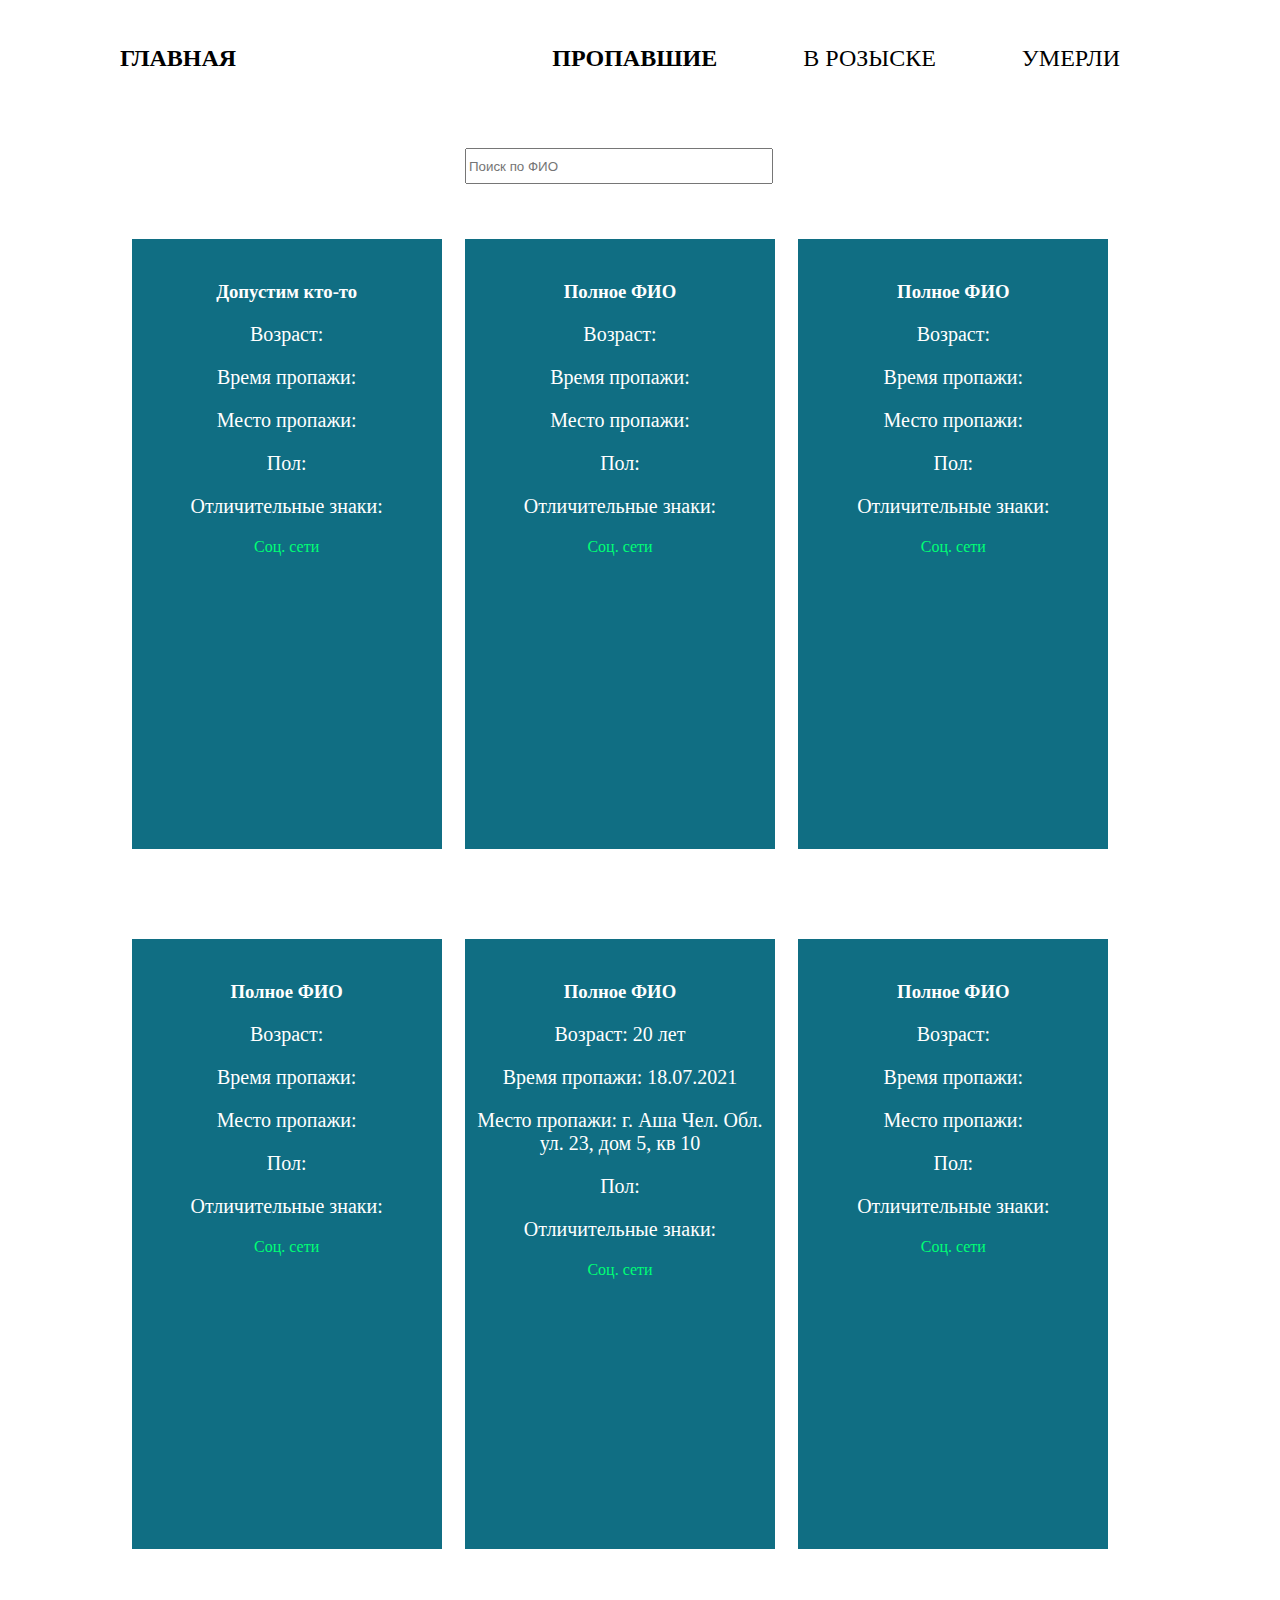
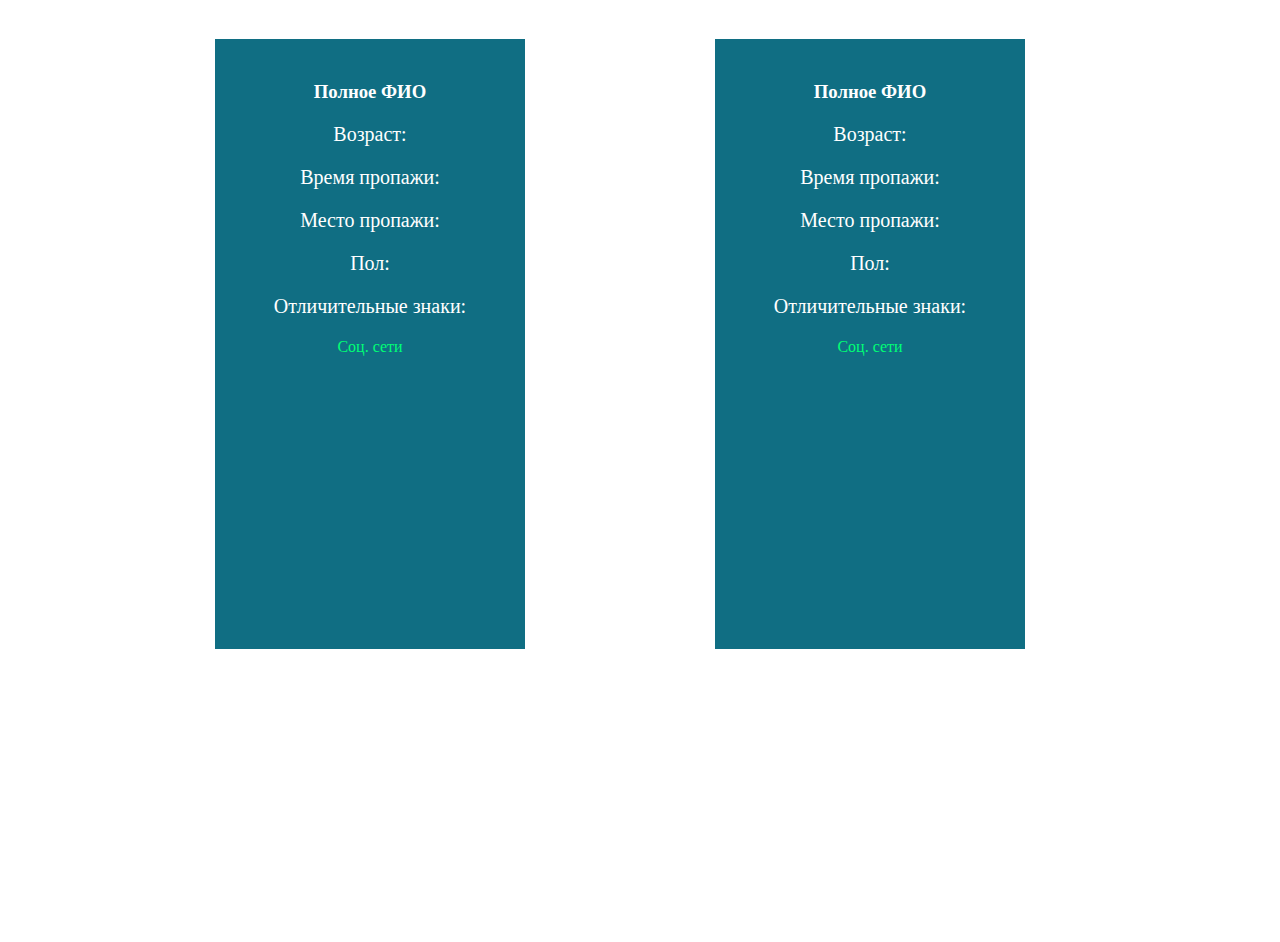
==== pot.html @ 6f7119db "Add files via upload" ====
<!DOCTYPE html>
<html lang="ru">
<head>
    <meta charset="UTF-8">
    <meta name="viewport" content="width=device-width, initial-scale=1.0">
    <title>P-23</title>
    <link rel="stylesheet" href="css/style.css">
</head>
<body>
    <script type="text/javascript" src="js/script.js"></script>
    <header>
        <a id="logo" href="index.html">Главная</a>
            <nav id="mainnav">
                <ul>
                    <li class="active"><a href="pot.html">Пропавшие</a></li>
                    <li><a href="roz.html">В розыске</a></li>
                    <li><a href="ume.html">умерли</a></li>
                </ul>
            </nav>
    </header>
    <main>
        <input id="searchbar"
               onkeyup="search_animal()"
               type="text" name="search"
               placeholder="Поиск по ФИО">
        <div class="flex-container">
            <div class="flex-elem">
                <img src="img/2.png" alt="" class="im">
                <h3>Допустим кто-то</h3>
                <p class="t">Возраст:</p>
                <p class="t">Время пропажи:</p>
                <p class="t">Место пропажи:</p>
                <p class="t">Пол:</p>
                <p class="t">Отличительные знаки:</p>
                <a href="https://vk.com/andrey16000" target="_blank" class="ss">Соц. сети</a>
            </div>
            <div class="flex-elem">
                <img src="img/2.png" alt="" class="im">
                <h3>Полное ФИО</h3>
                <p class="t">Возраст:</p>
                <p class="t">Время пропажи:</p>
                <p class="t">Место пропажи:</p>
                <p class="t">Пол:</p>
                <p class="t">Отличительные знаки:</p>
                <a href="https://vk.com/andrey16000" target="_blank" class="ss">Соц. сети</a>
            </div>
            <div class="flex-elem">
                <img src="img/1.jpg" alt="" class="im">
                <h3>Полное ФИО</h3>
                <p class="t">Возраст:</p>
                <p class="t">Время пропажи:</p>
                <p class="t">Место пропажи:</p>
                <p class="t">Пол:</p>
                <p class="t">Отличительные знаки:</p>
                <a href="https://vk.com/andrey16000" target="_blank" class="ss">Соц. сети</a>
            </div>
            <div class="flex-elem">
                <img src="img/1.jpg" alt="" class="im">
                <h3>Полное ФИО</h3>
                <p class="t">Возраст:</p>
                <p class="t">Время пропажи:</p>
                <p class="t">Место пропажи:</p>
                <p class="t">Пол:</p>
                <p class="t">Отличительные знаки:</p>
                <a href="https://vk.com/andrey16000" target="_blank" class="ss">Соц. сети</a>
            </div>
            <div class="flex-elem">
                <img src="img/2.png" alt="" class="im">
                <h3>Полное ФИО</h3>
                <p class="t">Возраст: 20 лет</p>
                <p class="t">Время пропажи: 18.07.2021</p>
                <p class="t">Место пропажи: г. Аша Чел. Обл. ул. 23, дом 5, кв 10</p>
                <p class="t">Пол:</p>
                <p class="t">Отличительные знаки:</p>
                <a href="https://vk.com/andrey16000" target="_blank" class="ss">Соц. сети</a>
            </div>
            <div class="flex-elem">
                <img src="img/1.jpg" alt="" class="im">
                <h3>Полное ФИО</h3>
                <p class="t">Возраст:</p>
                <p class="t">Время пропажи:</p>
                <p class="t">Место пропажи:</p>
                <p class="t">Пол:</p>
                <p class="t">Отличительные знаки:</p>
                <a href="https://vk.com/andrey16000" target="_blank" class="ss">Соц. сети</a>
            </div>
            <div class="flex-elem">
                <img src="img/1.jpg" alt="" class="im">
                <h3>Полное ФИО</h3>
                <p class="t">Возраст:</p>
                <p class="t">Время пропажи:</p>
                <p class="t">Место пропажи:</p>
                <p class="t">Пол:</p>
                <p class="t">Отличительные знаки:</p>
                <a href="https://vk.com/andrey16000" target="_blank" class="ss">Соц. сети</a>
            </div>
            <div class="flex-elem">
                <img src="img/1.jpg" alt="" class="im">
                <h3>Полное ФИО</h3>
                <p class="t">Возраст:</p>
                <p class="t">Время пропажи:</p>
                <p class="t">Место пропажи:</p>
                <p class="t">Пол:</p>
                <p class="t">Отличительные знаки:</p>
                <a href="https://vk.com/andrey16000" target="_blank" class="ss">Соц. сети</a>
            </div>
        </div>
    </main>
    <footer>

    </footer>
    
</body>
</html>
---- css/style.css ----
body {
    background-color: white;
}
h1 {
    color: white;
}
p {
    color: white;
    font-size: 20px;
}
.info1 {
    margin-top: 50px;
    text-align: center;
    color: black;
}
h3 {
    color: white;
}
.flex-container {
    display: flex;
    width: 1000px;
    height: 2100px;
    text-align: center;
    justify-content: space-around;
    flex-wrap: wrap;
    align-items: center;
}
.flex-elem {
    width: 300px;
    height: 600px;
    text-align: center;
    margin-top: 20px;
    border: 5px solid #106E83;
    background-color: #106E83;
    text-decoration: none;
}
header {
    height:70px;
    width: 1040px;
    margin: 0 auto;
}
footer{   
    margin: -100px auto 0;
    position: relative;
    height: 100px;
    width: 1040px;
    margin: 0 auto; 
    margin-top: 50px;
}
#logo {
    text-transform: uppercase;
    text-decoration: none;
    color: black;
    font-weight: bold;
    line-height: 100px;
    font-size: 24px;
    float: left;
}
a {
    text-decoration: none;
}
.ss {
    color: #00FF75;
}
#mainnav ul {
    list-style: none;
    margin: 0;
    padding-left: 0;
    text-align: center;
}
#mainnav li {
    display: inline;
    margin: 40px;
}
#mainnav a {
    text-decoration: none;
    color: black;
}
#mainnav a:hover {
    color: green;
    text-decoration: none;
}
main{
    padding-bottom: 100px;
    width: 1040px;
    margin: 0 auto;  
}
#mainnav li.active a {
    font-weight: bold;
}
#mainnav {
    text-transform: uppercase;
    text-decoration: none;
    line-height: 100px;
    font-size: 24px;
    float: right;
}
.im {
    max-width: 200px;
}
#searchbar {
    margin-left: 345px;
    margin-top: 40px;
    width: 300px;
    height: 30px;
}
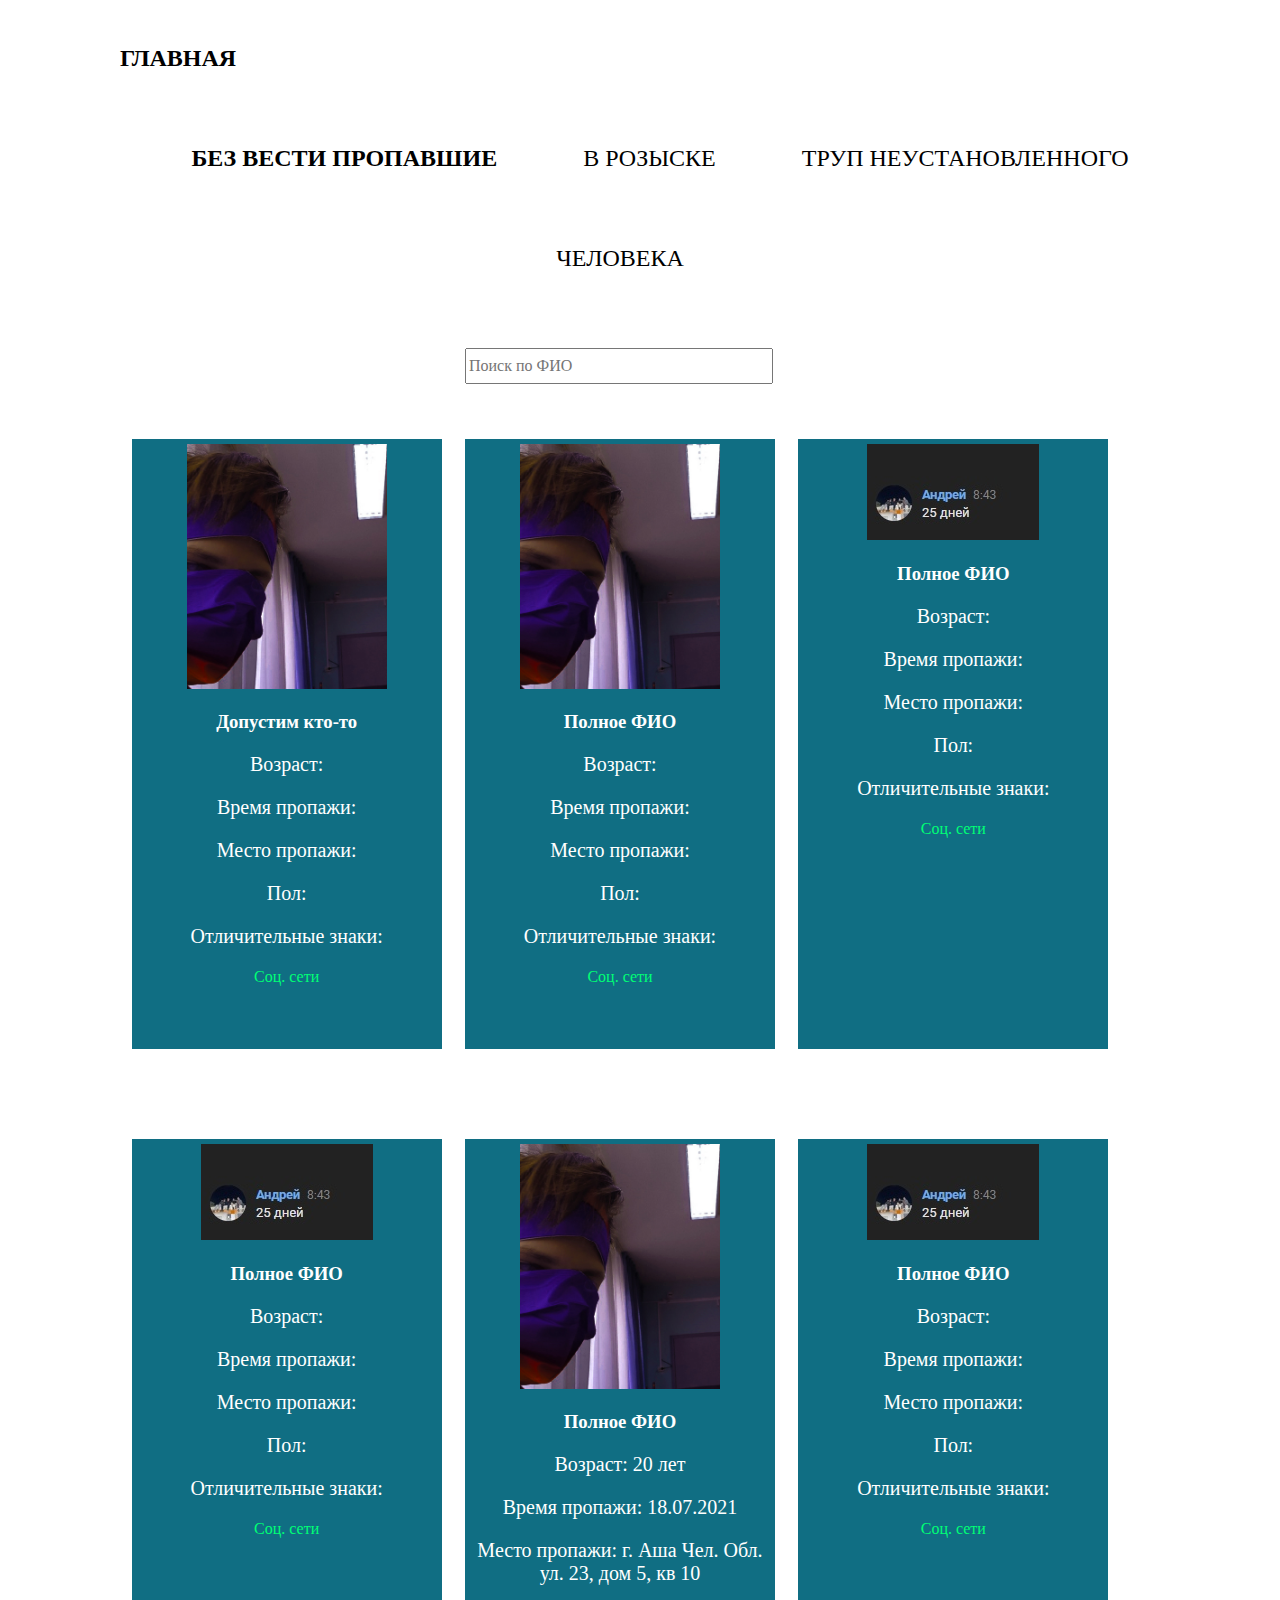
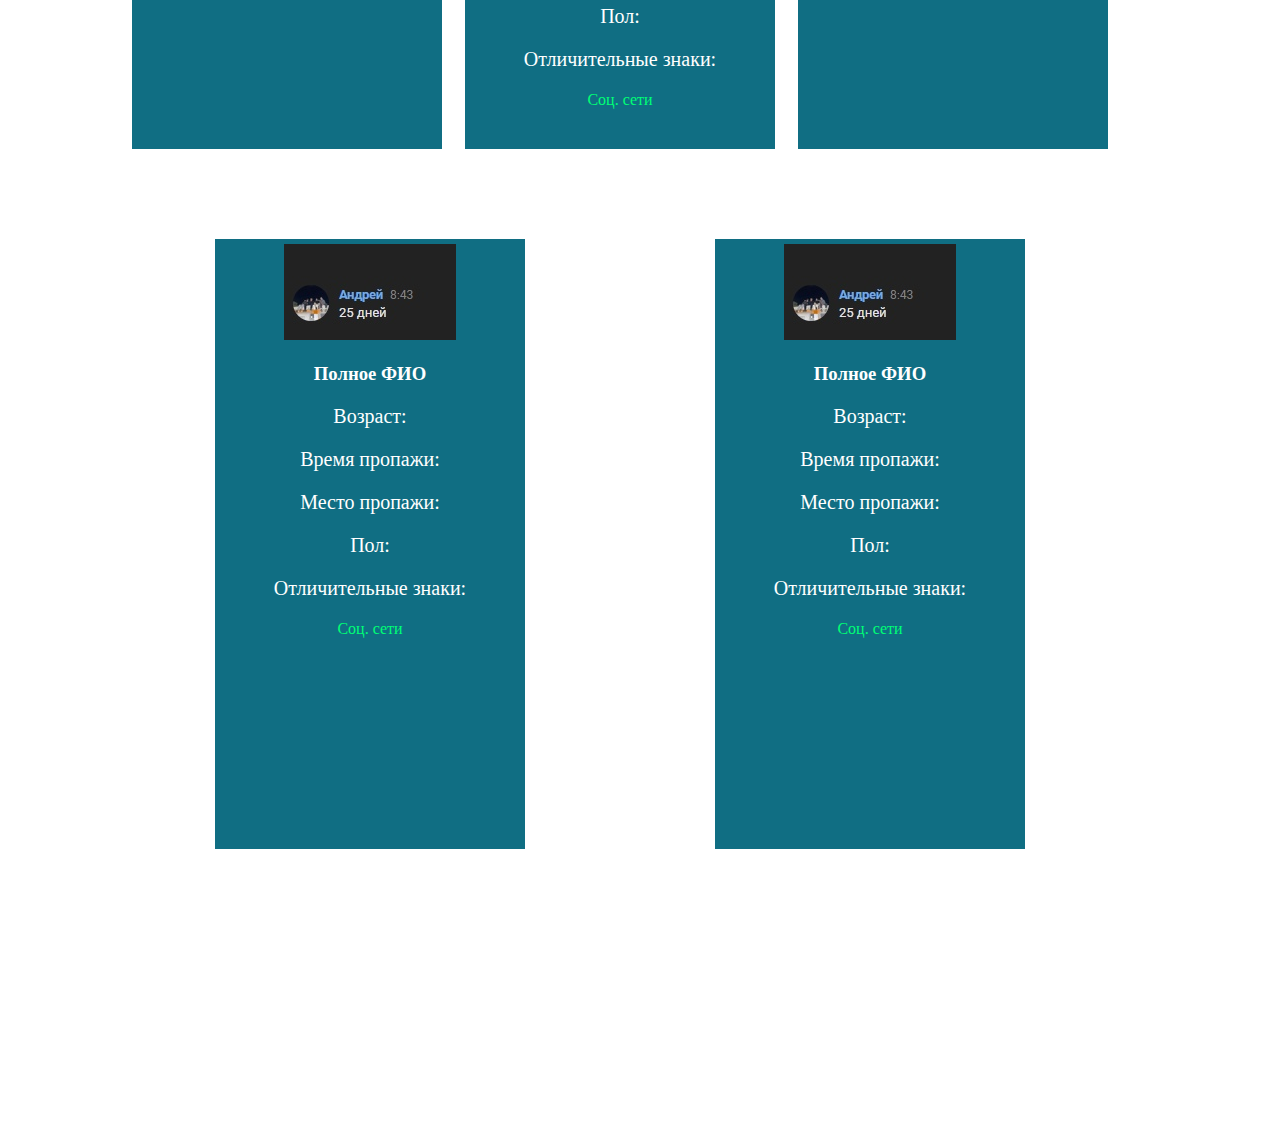
==== commit ff28c7d3: "Update pot.html" ====
--- a/pot.html
+++ b/pot.html
@@ -12,9 +12,9 @@
         <a id="logo" href="index.html">Главная</a>
             <nav id="mainnav">
                 <ul>
-                    <li class="active"><a href="pot.html">Пропавшие</a></li>
+                    <li class="active"><a href="pot.html">Без вести пропавшие</a></li>
                     <li><a href="roz.html">В розыске</a></li>
-                    <li><a href="ume.html">умерли</a></li>
+                    <li><a href="ume.html">Труп неустановленного человека</a></li>
                 </ul>
             </nav>
     </header>
@@ -26,7 +26,7 @@
         <div class="flex-container">
             <div class="flex-elem">
                 <img src="img/2.png" alt="" class="im">
-                <h3>Допустим кто-то</h3>
+                <h3 class="zag">Допустим кто-то</h3>
                 <p class="t">Возраст:</p>
                 <p class="t">Время пропажи:</p>
                 <p class="t">Место пропажи:</p>
@@ -36,7 +36,7 @@
             </div>
             <div class="flex-elem">
                 <img src="img/2.png" alt="" class="im">
-                <h3>Полное ФИО</h3>
+                <h3 class="zag">Полное ФИО</h3>
                 <p class="t">Возраст:</p>
                 <p class="t">Время пропажи:</p>
                 <p class="t">Место пропажи:</p>
@@ -46,7 +46,7 @@
             </div>
             <div class="flex-elem">
                 <img src="img/1.jpg" alt="" class="im">
-                <h3>Полное ФИО</h3>
+                <h3 class="zag">Полное ФИО</h3>
                 <p class="t">Возраст:</p>
                 <p class="t">Время пропажи:</p>
                 <p class="t">Место пропажи:</p>
@@ -56,7 +56,7 @@
             </div>
             <div class="flex-elem">
                 <img src="img/1.jpg" alt="" class="im">
-                <h3>Полное ФИО</h3>
+                <h3 class="zag">Полное ФИО</h3>
                 <p class="t">Возраст:</p>
                 <p class="t">Время пропажи:</p>
                 <p class="t">Место пропажи:</p>
@@ -66,7 +66,7 @@
             </div>
             <div class="flex-elem">
                 <img src="img/2.png" alt="" class="im">
-                <h3>Полное ФИО</h3>
+                <h3 class="zag">Полное ФИО</h3>
                 <p class="t">Возраст: 20 лет</p>
                 <p class="t">Время пропажи: 18.07.2021</p>
                 <p class="t">Место пропажи: г. Аша Чел. Обл. ул. 23, дом 5, кв 10</p>
@@ -76,7 +76,7 @@
             </div>
             <div class="flex-elem">
                 <img src="img/1.jpg" alt="" class="im">
-                <h3>Полное ФИО</h3>
+                <h3 class="zag">Полное ФИО</h3>
                 <p class="t">Возраст:</p>
                 <p class="t">Время пропажи:</p>
                 <p class="t">Место пропажи:</p>
@@ -86,7 +86,7 @@
             </div>
             <div class="flex-elem">
                 <img src="img/1.jpg" alt="" class="im">
-                <h3>Полное ФИО</h3>
+                <h3 class="zag">Полное ФИО</h3>
                 <p class="t">Возраст:</p>
                 <p class="t">Время пропажи:</p>
                 <p class="t">Место пропажи:</p>
@@ -96,7 +96,7 @@
             </div>
             <div class="flex-elem">
                 <img src="img/1.jpg" alt="" class="im">
-                <h3>Полное ФИО</h3>
+                <h3 class="zag">Полное ФИО</h3>
                 <p class="t">Возраст:</p>
                 <p class="t">Время пропажи:</p>
                 <p class="t">Место пропажи:</p>
@@ -111,4 +111,4 @@
     </footer>
     
 </body>
-</html>+</html>
--- a/css/style.css
+++ b/css/style.css
@@ -1,5 +1,6 @@
 body {
     background-color: white;
+    
 }
 h1 {
     color: white;
@@ -13,6 +14,20 @@
     text-align: center;
     color: black;
 }
+.text {
+    color: black;
+}
+input {
+    width: 280px;
+    height: 30px;
+    margin-top: -10px;
+    font-family: 'Times New Roman', Times, serif;
+    font-size: medium;
+}
+.tex {
+    width: 280px;
+    height: 100px;
+}
 h3 {
     color: white;
 }
@@ -20,6 +35,15 @@
     display: flex;
     width: 1000px;
     height: 2100px;
+    text-align: center;
+    justify-content: space-around;
+    flex-wrap: wrap;
+    align-items: center;
+}
+.flex-containe {
+    display: flex;
+    width: 1000px;
+    height: 650px;
     text-align: center;
     justify-content: space-around;
     flex-wrap: wrap;
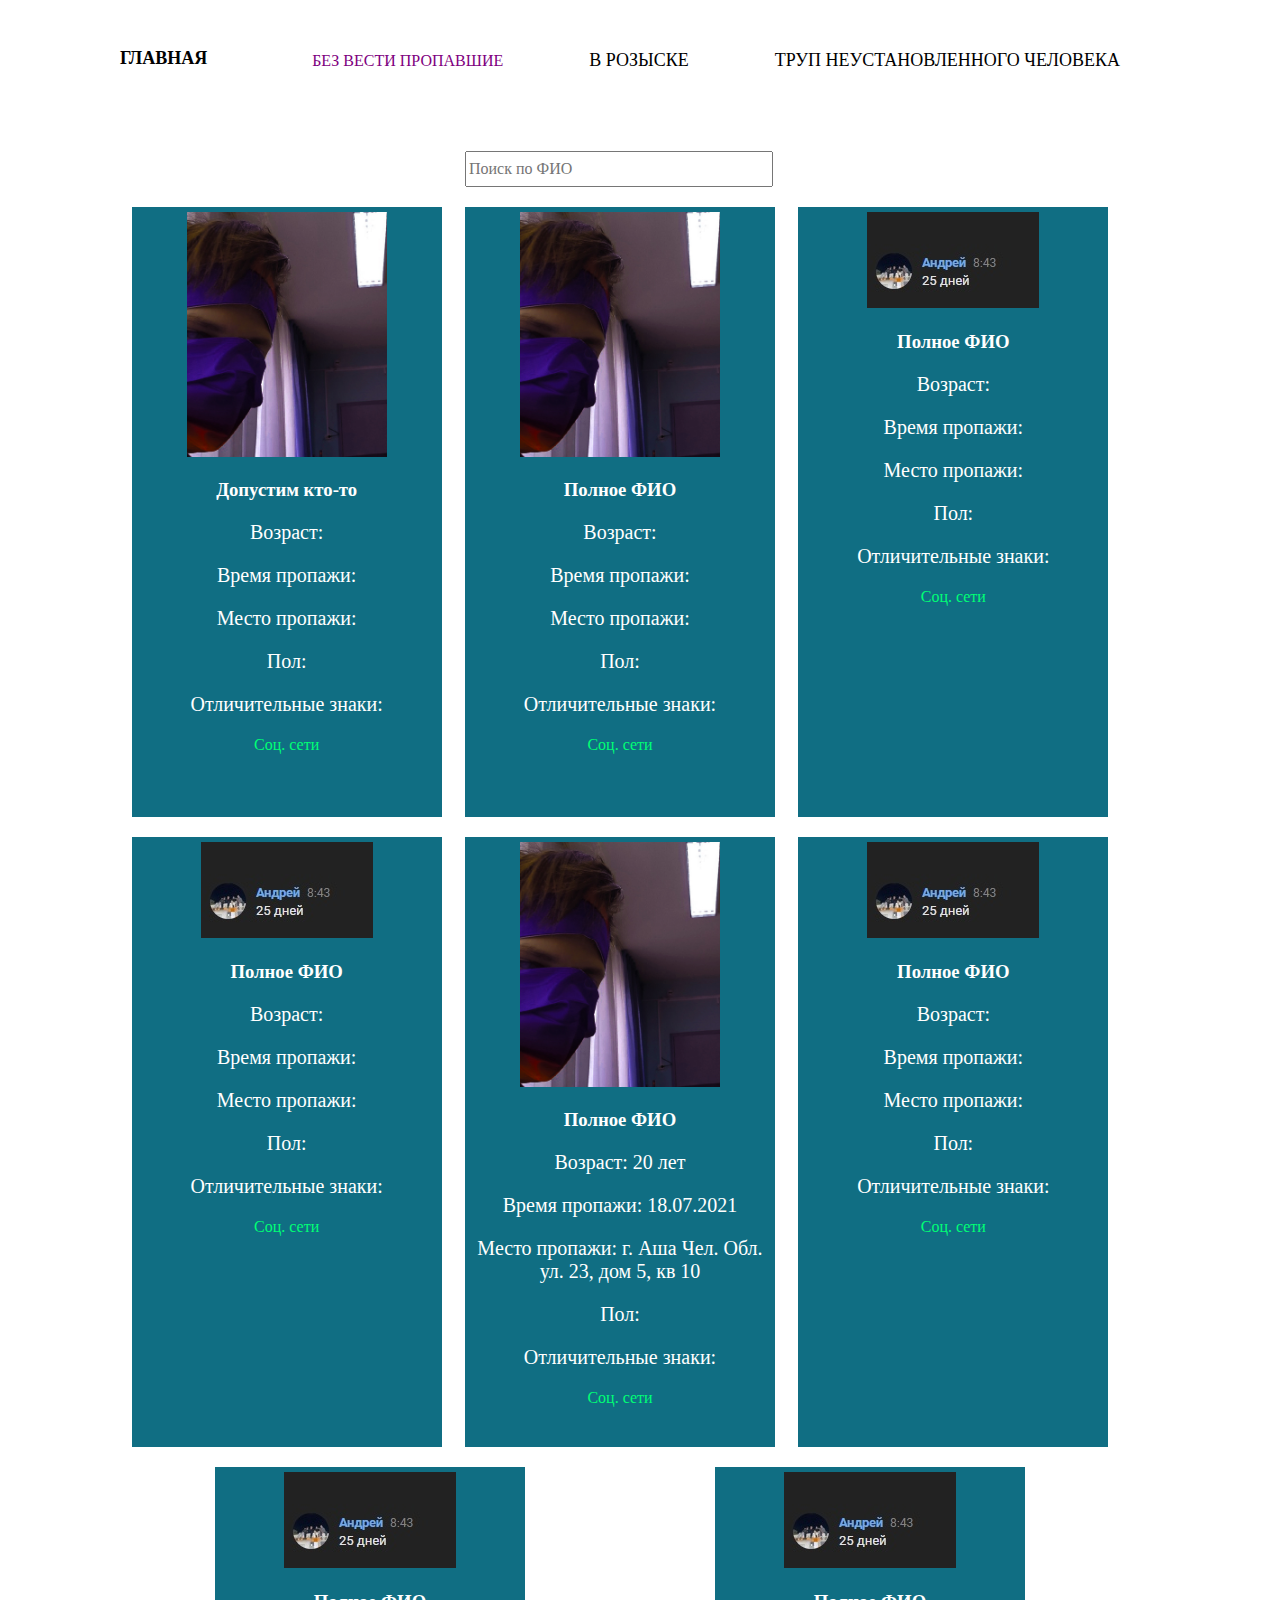
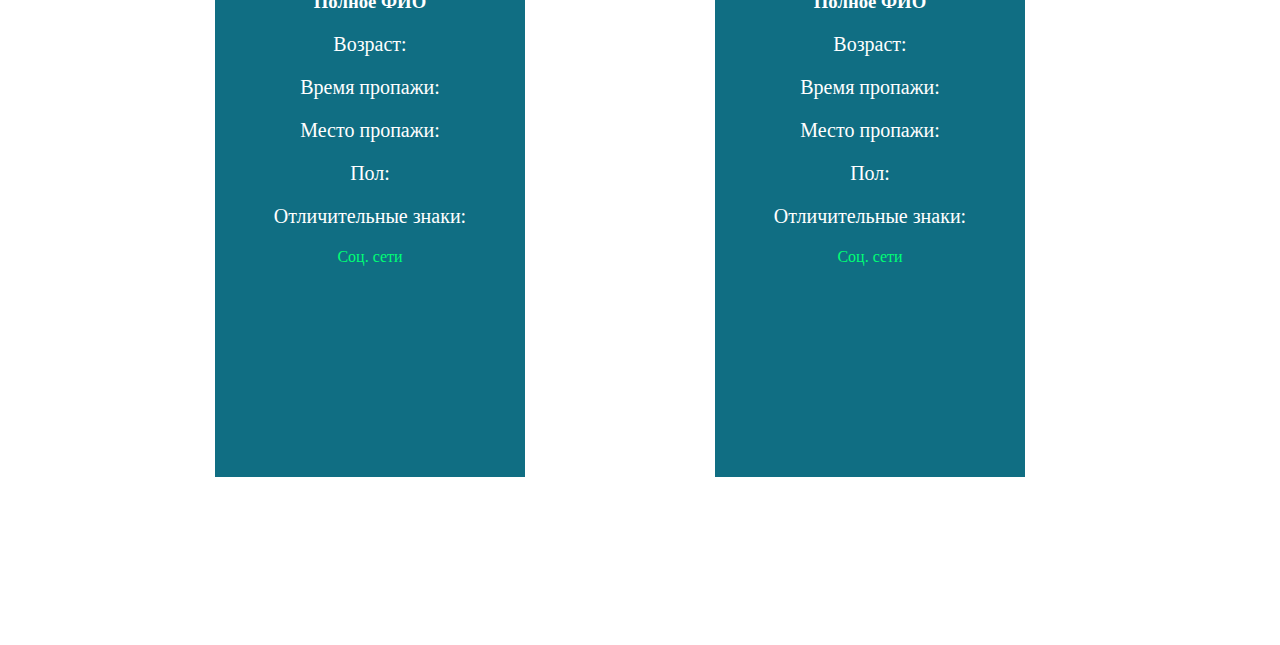
==== commit 377f6a8f: "Add files via upload" ====
--- a/pot.html
+++ b/pot.html
@@ -111,4 +111,4 @@
     </footer>
     
 </body>
-</html>
+</html>--- a/css/style.css
+++ b/css/style.css
@@ -8,6 +8,9 @@
 p {
     color: white;
     font-size: 20px;
+}
+.f {
+    width: 250px;
 }
 .info1 {
     margin-top: 50px;
@@ -27,28 +30,42 @@
 .tex {
     width: 280px;
     height: 100px;
+    font-family: 'Times New Roman', Times, serif;
+    font-size: medium;
 }
-h3 {
+.zag {
     color: white;
 }
 .flex-container {
     display: flex;
     width: 1000px;
-    height: 2100px;
+    height: 1100px;
     text-align: center;
     justify-content: space-around;
     flex-wrap: wrap;
     align-items: center;
 }
+button {
+    font-family: 'Times New Roman', Times, serif;
+    font-size: medium;
+    margin-top: 10px;
+    border-radius: 10px;
+    width: 120px;
+    height: 30px;
+}
+button:hover {
+    background-color: #00FF75;
+}
 .flex-containe {
     display: flex;
-    width: 1000px;
-    height: 650px;
+    width: 1500px;
+    height: 600px;
     text-align: center;
     justify-content: space-around;
     flex-wrap: wrap;
     align-items: center;
 }
+
 .flex-elem {
     width: 300px;
     height: 600px;
@@ -56,6 +73,13 @@
     margin-top: 20px;
     border: 5px solid #106E83;
     background-color: #106E83;
+    text-decoration: none;
+}
+.flex-elems {
+    width: 400px;
+    margin-left: -400px;
+    height: 600px;
+    text-align: center;
     text-decoration: none;
 }
 header {
@@ -69,7 +93,15 @@
     height: 100px;
     width: 1040px;
     margin: 0 auto; 
-    margin-top: 50px;
+    margin-top: 750px;
+}
+.ft1{
+    margin: -100px auto 0;
+    position: relative;
+    height: 100px;
+    width: 1040px;
+    margin: 0 auto; 
+    margin-top: 30px;
 }
 #logo {
     text-transform: uppercase;
@@ -77,7 +109,7 @@
     color: black;
     font-weight: bold;
     line-height: 100px;
-    font-size: 24px;
+    font-size: 18px;
     float: left;
 }
 a {
@@ -95,6 +127,7 @@
 #mainnav li {
     display: inline;
     margin: 40px;
+    font-size: 18px;
 }
 #mainnav a {
     text-decoration: none;
@@ -110,7 +143,8 @@
     margin: 0 auto;  
 }
 #mainnav li.active a {
-    font-weight: bold;
+    color: purple;
+    font-size: medium;
 }
 #mainnav {
     text-transform: uppercase;
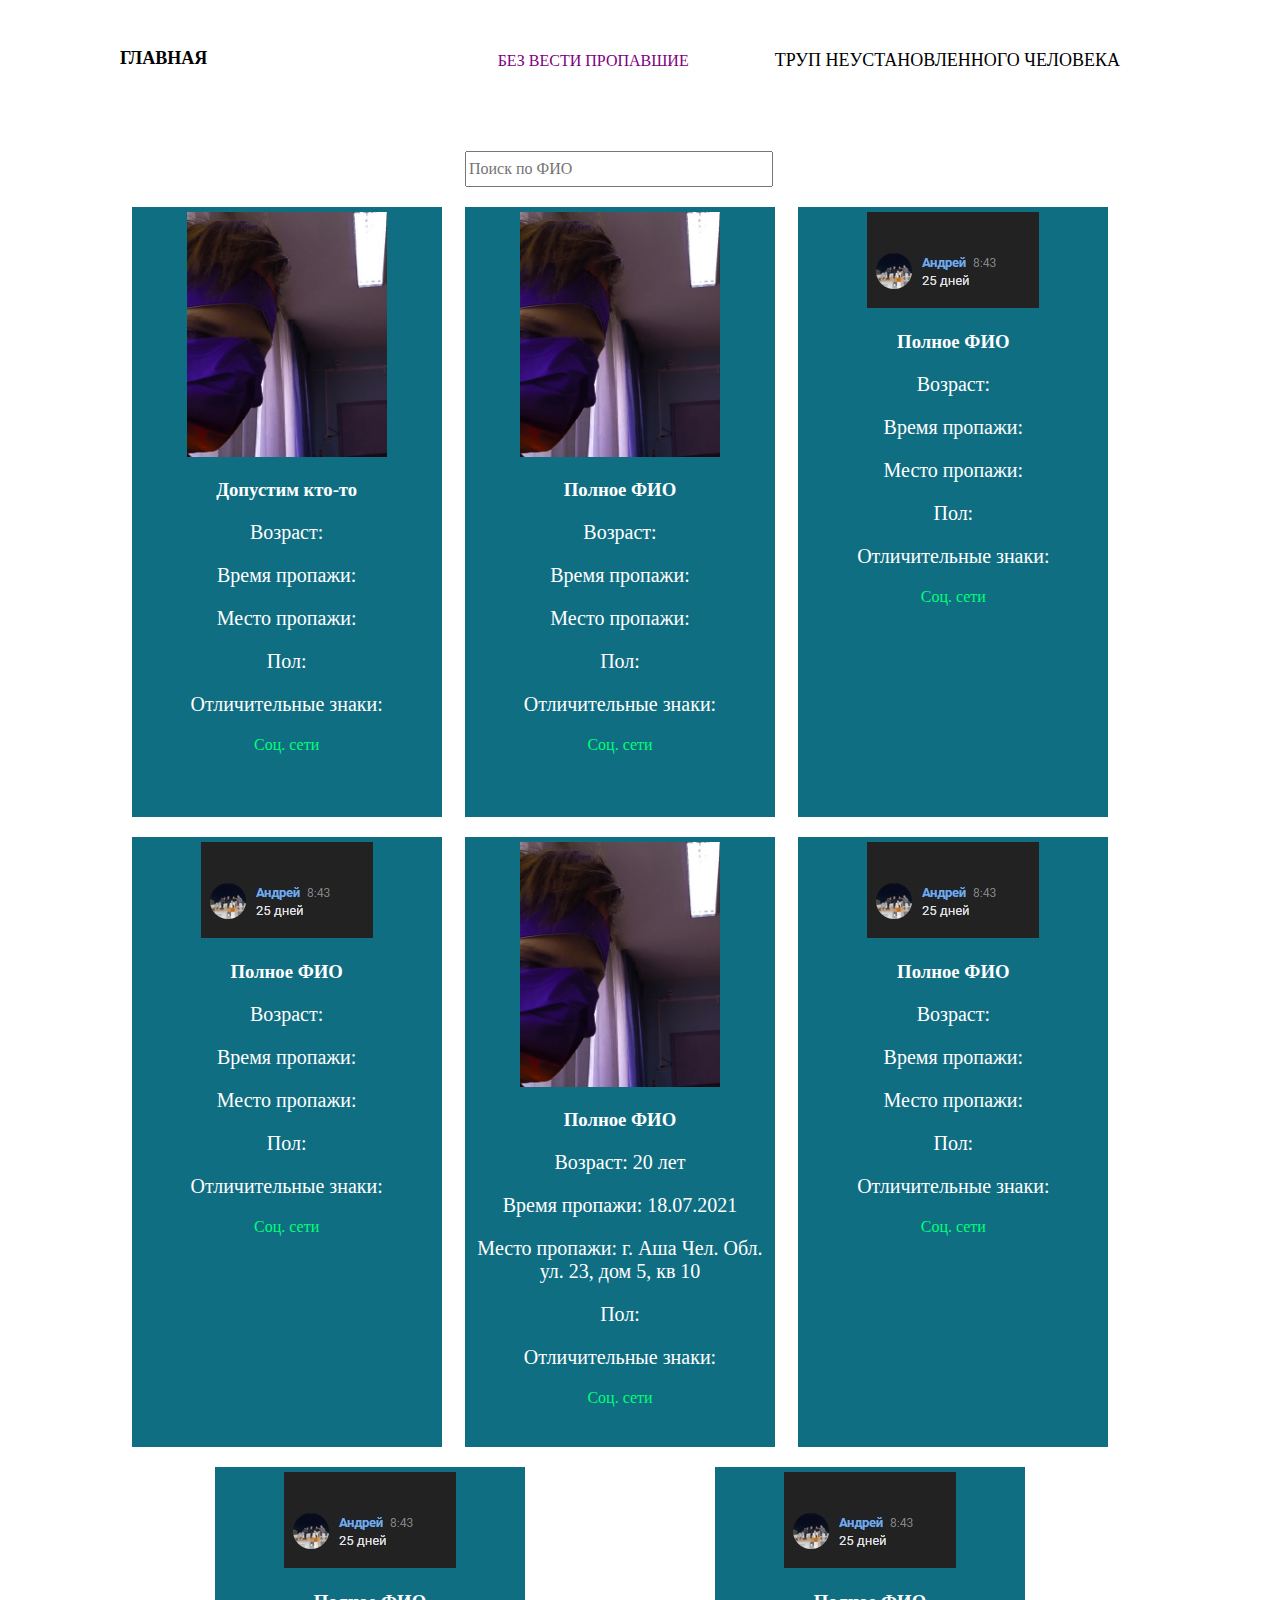
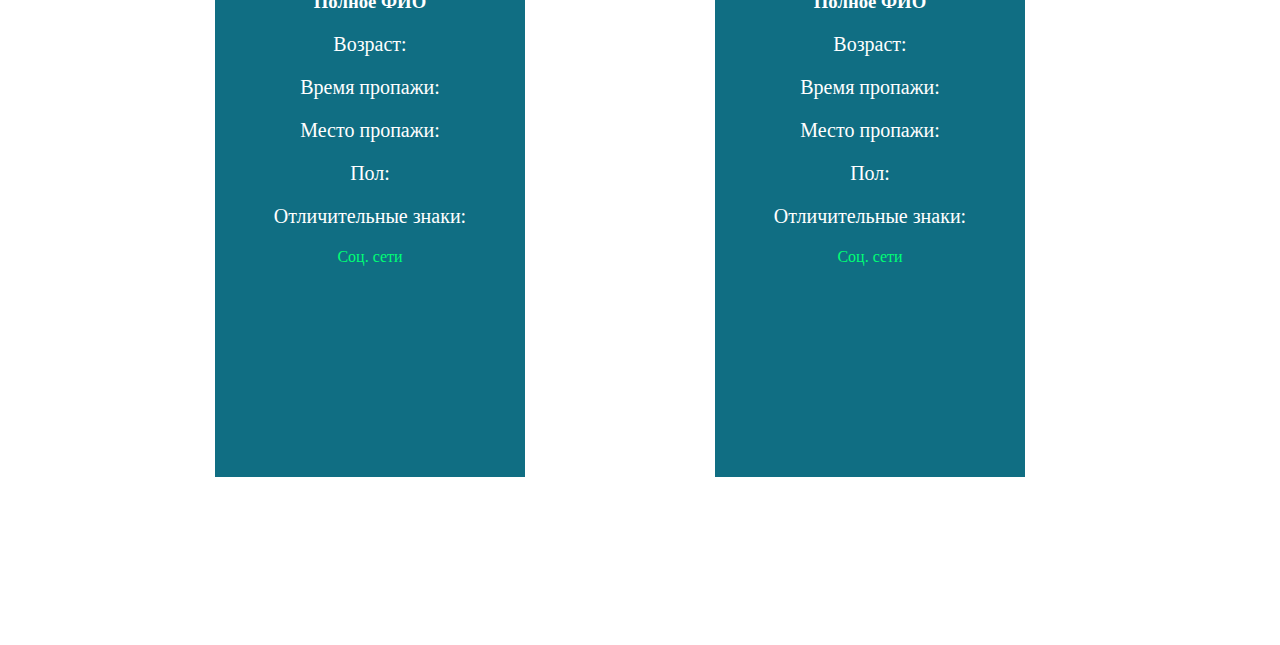
==== commit 428deb6a: "Update pot.html" ====
--- a/pot.html
+++ b/pot.html
@@ -13,7 +13,6 @@
             <nav id="mainnav">
                 <ul>
                     <li class="active"><a href="pot.html">Без вести пропавшие</a></li>
-                    <li><a href="roz.html">В розыске</a></li>
                     <li><a href="ume.html">Труп неустановленного человека</a></li>
                 </ul>
             </nav>
@@ -111,4 +110,4 @@
     </footer>
     
 </body>
-</html>+</html>
--- a/css/style.css
+++ b/css/style.css
@@ -58,7 +58,8 @@
 }
 .flex-containe {
     display: flex;
-    width: 1500px;
+    width: 1200px;
+    margin-left: -130px;
     height: 600px;
     text-align: center;
     justify-content: space-around;
@@ -77,7 +78,6 @@
 }
 .flex-elems {
     width: 400px;
-    margin-left: -400px;
     height: 600px;
     text-align: center;
     text-decoration: none;
@@ -162,3 +162,180 @@
     width: 300px;
     height: 30px;
 }
+li {
+    list-style: none;
+}
+
+@media screen and (max-width: 720px) {
+    body {
+        background-color: white;
+    }
+    h1 {
+        color: green;
+    }
+    p {
+        color: white;
+        font-size: 16px;
+    }
+    .f {
+        width: 250px;
+    }
+    .info1 {
+        margin-top: 50px;
+        font-size: 16px;
+        color: green;
+    }
+    .text {
+        color: black;
+    }
+    input {
+        width: 280px;
+        height: 30px;
+        margin-top: -10px;
+        font-family: 'Times New Roman', Times, serif;
+        font-size: 16px;
+    }
+    .tex {
+        width: 280px;
+        height: 100px;
+        font-family: 'Times New Roman', Times, serif;
+        font-size: 16px;
+    }
+    .zag {
+        color: white;
+    }
+    .flex-container {
+        display: flex;
+        width: 400px;
+        height: 600px;
+        justify-content: space-around;
+        flex-wrap: wrap;
+        align-items: center;
+    }
+    button {
+        font-family: 'Times New Roman', Times, serif;
+        font-size: medium;
+        margin-top: 10px;
+        border-radius: 10px;
+        width: 120px;
+        height: 30px;
+    }
+    button:hover {
+        background-color: #00FF75;
+    }
+    .flex-containe {
+        display: flex;
+        width: 300px;
+        height: 600px;
+        text-align: center;
+        justify-content: space-around;
+        flex-wrap: wrap;
+        align-items: center;
+        margin-left: 0px;
+        
+    }
+    
+    .flex-elem {
+        width: 300px;
+        height: 550px;
+        text-align: center;
+        margin-top: 20px;
+        border: 5px solid #106E83;
+        background-color: #106E83;
+        text-decoration: none;
+    }
+    .flex-elems {
+        width: 400px;
+        height: 600px;
+        margin-top: 40px;
+        text-align: center;
+        text-decoration: none;
+        
+    }
+    header {
+        height:70px;
+        width: 0px;
+        margin: 0 auto;
+        margin-left: 300px;
+    }
+    footer{   
+        margin: -100px auto 0;
+        position: relative;
+        height: 100px;
+        width: 1040px;
+        margin: 0 auto; 
+        margin-top: 3900px;
+    }
+    .ft1{
+        position: relative;
+        height: 50px;
+        width: 0px;
+        margin: 0 auto; 
+        margin-top: 1200px;
+        
+    }
+    #logo {
+        text-transform: uppercase;
+        text-decoration: none;
+        color: black;
+        font-weight: bold;
+        line-height: 100px;
+        font-size: 18px; 
+        margin-left: -40px;
+    }
+    a {
+        text-decoration: none;
+    }
+    .ss {
+        color: #00FF75;
+    }
+    #mainnav ul {
+        list-style: none;
+        margin: 0;
+        padding-left: 0;
+        text-align: left;
+    }
+    #mainnav li {
+        display: inline;
+        margin-top: 40px;
+        font-size: 18px;
+        margin-left: 300px;
+    }
+    #mainnav a {
+        text-decoration: none;
+        color: black;
+    }
+    #mainnav a:hover {
+        color: green;
+        text-decoration: none;
+    }
+    main{
+        padding-bottom: 100px;
+        width: 650px;
+        margin: 0 auto;  
+    }
+    #mainnav li.active a {
+        color: purple;
+        font-size: medium;
+    }
+    #mainnav {
+        text-transform: uppercase;
+        text-decoration: none;
+        line-height: 50px;
+        width: 600px;
+        text-align: left;
+    }
+    .im {
+        max-width: 200px;
+    }
+    #searchbar {
+        margin-left: 50px;
+        margin-top: 40px;
+        width: 290px;
+        height: 30px;
+    }
+    h2 {
+        font-size: 20px;
+    }
+    
+}
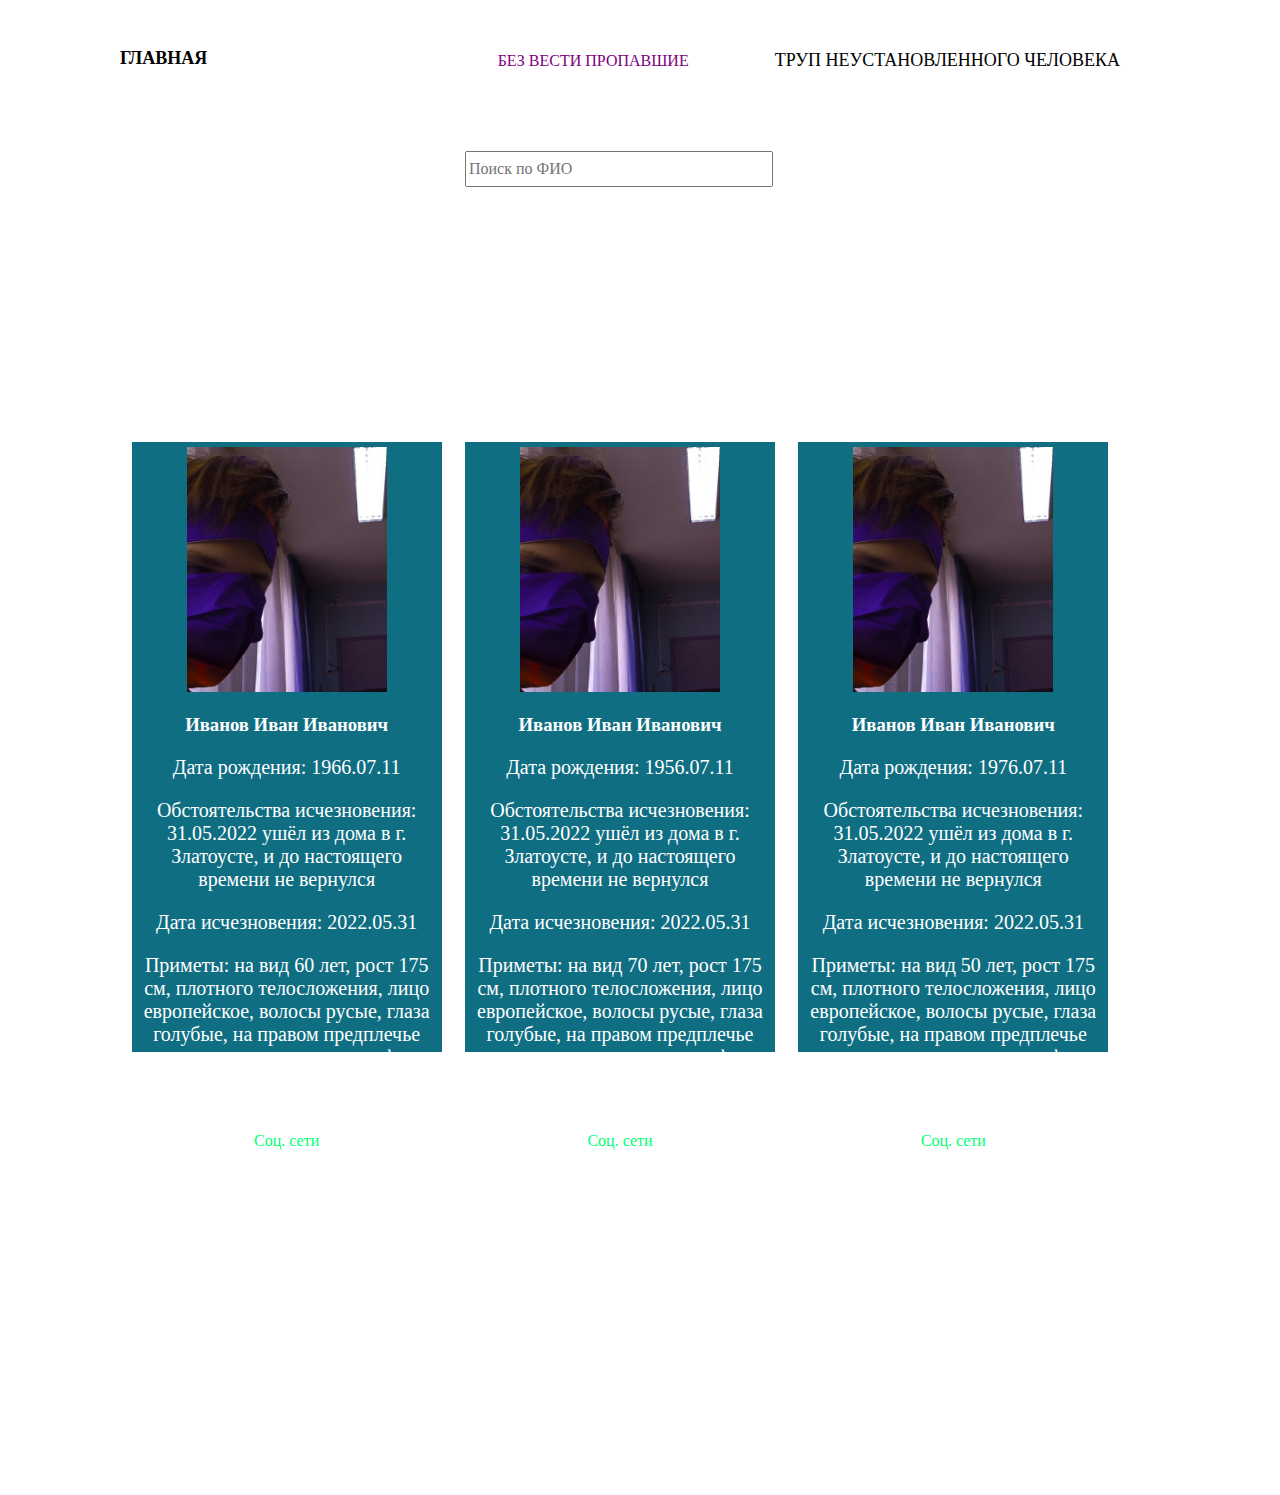
==== commit 66ca9a09: "Update pot.html" ====
--- a/pot.html
+++ b/pot.html
@@ -25,82 +25,32 @@
         <div class="flex-container">
             <div class="flex-elem">
                 <img src="img/2.png" alt="" class="im">
-                <h3 class="zag">Допустим кто-то</h3>
-                <p class="t">Возраст:</p>
-                <p class="t">Время пропажи:</p>
-                <p class="t">Место пропажи:</p>
-                <p class="t">Пол:</p>
-                <p class="t">Отличительные знаки:</p>
+                <h3 class="zag">Иванов Иван Иванович</h3>
+                <p class="t">Дата рождения: 1966.07.11</p>
+                <p class="t">Обстоятельства исчезновения: 31.05.2022 ушёл из дома в г. Златоусте, и до настоящего времени не вернулся</p>
+                <p class="t">Дата исчезновения: 2022.05.31</p>
+                <p class="t">Приметы: на вид 60 лет, рост 175 см, плотного телосложения, лицо европейское, волосы русые, глаза голубые, на правом предплечье татуировка в виде иероглифов</p>
+                <p class="t">Номер телефона: 89457474756</p>
                 <a href="https://vk.com/andrey16000" target="_blank" class="ss">Соц. сети</a>
             </div>
             <div class="flex-elem">
                 <img src="img/2.png" alt="" class="im">
-                <h3 class="zag">Полное ФИО</h3>
-                <p class="t">Возраст:</p>
-                <p class="t">Время пропажи:</p>
-                <p class="t">Место пропажи:</p>
-                <p class="t">Пол:</p>
-                <p class="t">Отличительные знаки:</p>
-                <a href="https://vk.com/andrey16000" target="_blank" class="ss">Соц. сети</a>
-            </div>
-            <div class="flex-elem">
-                <img src="img/1.jpg" alt="" class="im">
-                <h3 class="zag">Полное ФИО</h3>
-                <p class="t">Возраст:</p>
-                <p class="t">Время пропажи:</p>
-                <p class="t">Место пропажи:</p>
-                <p class="t">Пол:</p>
-                <p class="t">Отличительные знаки:</p>
-                <a href="https://vk.com/andrey16000" target="_blank" class="ss">Соц. сети</a>
-            </div>
-            <div class="flex-elem">
-                <img src="img/1.jpg" alt="" class="im">
-                <h3 class="zag">Полное ФИО</h3>
-                <p class="t">Возраст:</p>
-                <p class="t">Время пропажи:</p>
-                <p class="t">Место пропажи:</p>
-                <p class="t">Пол:</p>
-                <p class="t">Отличительные знаки:</p>
+                <h3 class="zag">Иванов Иван Иванович</h3>
+                <p class="t">Дата рождения: 1956.07.11</p>
+                <p class="t">Обстоятельства исчезновения: 31.05.2022 ушёл из дома в г. Златоусте, и до настоящего времени не вернулся</p>
+                <p class="t">Дата исчезновения: 2022.05.31</p>
+                <p class="t">Приметы: на вид 70 лет, рост 175 см, плотного телосложения, лицо европейское, волосы русые, глаза голубые, на правом предплечье татуировка в виде иероглифов</p>
+                <p class="t">Номер телефона: 89457474756</p>
                 <a href="https://vk.com/andrey16000" target="_blank" class="ss">Соц. сети</a>
             </div>
             <div class="flex-elem">
                 <img src="img/2.png" alt="" class="im">
-                <h3 class="zag">Полное ФИО</h3>
-                <p class="t">Возраст: 20 лет</p>
-                <p class="t">Время пропажи: 18.07.2021</p>
-                <p class="t">Место пропажи: г. Аша Чел. Обл. ул. 23, дом 5, кв 10</p>
-                <p class="t">Пол:</p>
-                <p class="t">Отличительные знаки:</p>
-                <a href="https://vk.com/andrey16000" target="_blank" class="ss">Соц. сети</a>
-            </div>
-            <div class="flex-elem">
-                <img src="img/1.jpg" alt="" class="im">
-                <h3 class="zag">Полное ФИО</h3>
-                <p class="t">Возраст:</p>
-                <p class="t">Время пропажи:</p>
-                <p class="t">Место пропажи:</p>
-                <p class="t">Пол:</p>
-                <p class="t">Отличительные знаки:</p>
-                <a href="https://vk.com/andrey16000" target="_blank" class="ss">Соц. сети</a>
-            </div>
-            <div class="flex-elem">
-                <img src="img/1.jpg" alt="" class="im">
-                <h3 class="zag">Полное ФИО</h3>
-                <p class="t">Возраст:</p>
-                <p class="t">Время пропажи:</p>
-                <p class="t">Место пропажи:</p>
-                <p class="t">Пол:</p>
-                <p class="t">Отличительные знаки:</p>
-                <a href="https://vk.com/andrey16000" target="_blank" class="ss">Соц. сети</a>
-            </div>
-            <div class="flex-elem">
-                <img src="img/1.jpg" alt="" class="im">
-                <h3 class="zag">Полное ФИО</h3>
-                <p class="t">Возраст:</p>
-                <p class="t">Время пропажи:</p>
-                <p class="t">Место пропажи:</p>
-                <p class="t">Пол:</p>
-                <p class="t">Отличительные знаки:</p>
+                <h3 class="zag">Иванов Иван Иванович</h3>
+                <p class="t">Дата рождения: 1976.07.11</p>
+                <p class="t">Обстоятельства исчезновения: 31.05.2022 ушёл из дома в г. Златоусте, и до настоящего времени не вернулся</p>
+                <p class="t">Дата исчезновения: 2022.05.31</p>
+                <p class="t">Приметы: на вид 50 лет, рост 175 см, плотного телосложения, лицо европейское, волосы русые, глаза голубые, на правом предплечье татуировка в виде иероглифов</p>
+                <p class="t">Номер телефона: 89457474756</p>
                 <a href="https://vk.com/andrey16000" target="_blank" class="ss">Соц. сети</a>
             </div>
         </div>
--- a/css/style.css
+++ b/css/style.css
@@ -93,7 +93,6 @@
     height: 100px;
     width: 1040px;
     margin: 0 auto; 
-    margin-top: 750px;
 }
 .ft1{
     margin: -100px auto 0;
@@ -101,7 +100,7 @@
     height: 100px;
     width: 1040px;
     margin: 0 auto; 
-    margin-top: 30px;
+    margin-top: 250px;
 }
 #logo {
     text-transform: uppercase;
@@ -226,13 +225,13 @@
     .flex-containe {
         display: flex;
         width: 300px;
-        height: 600px;
+        height: 1650px;
         text-align: center;
         justify-content: space-around;
         flex-wrap: wrap;
         align-items: center;
         margin-left: 0px;
-        
+        margin-top: 0px;
     }
     
     .flex-elem {
@@ -247,7 +246,7 @@
     .flex-elems {
         width: 400px;
         height: 600px;
-        margin-top: 40px;
+        margin-top: 30px;
         text-align: center;
         text-decoration: none;
         
@@ -270,9 +269,7 @@
         position: relative;
         height: 50px;
         width: 0px;
-        margin: 0 auto; 
-        margin-top: 1200px;
-        
+        margin: 0 auto;         
     }
     #logo {
         text-transform: uppercase;
